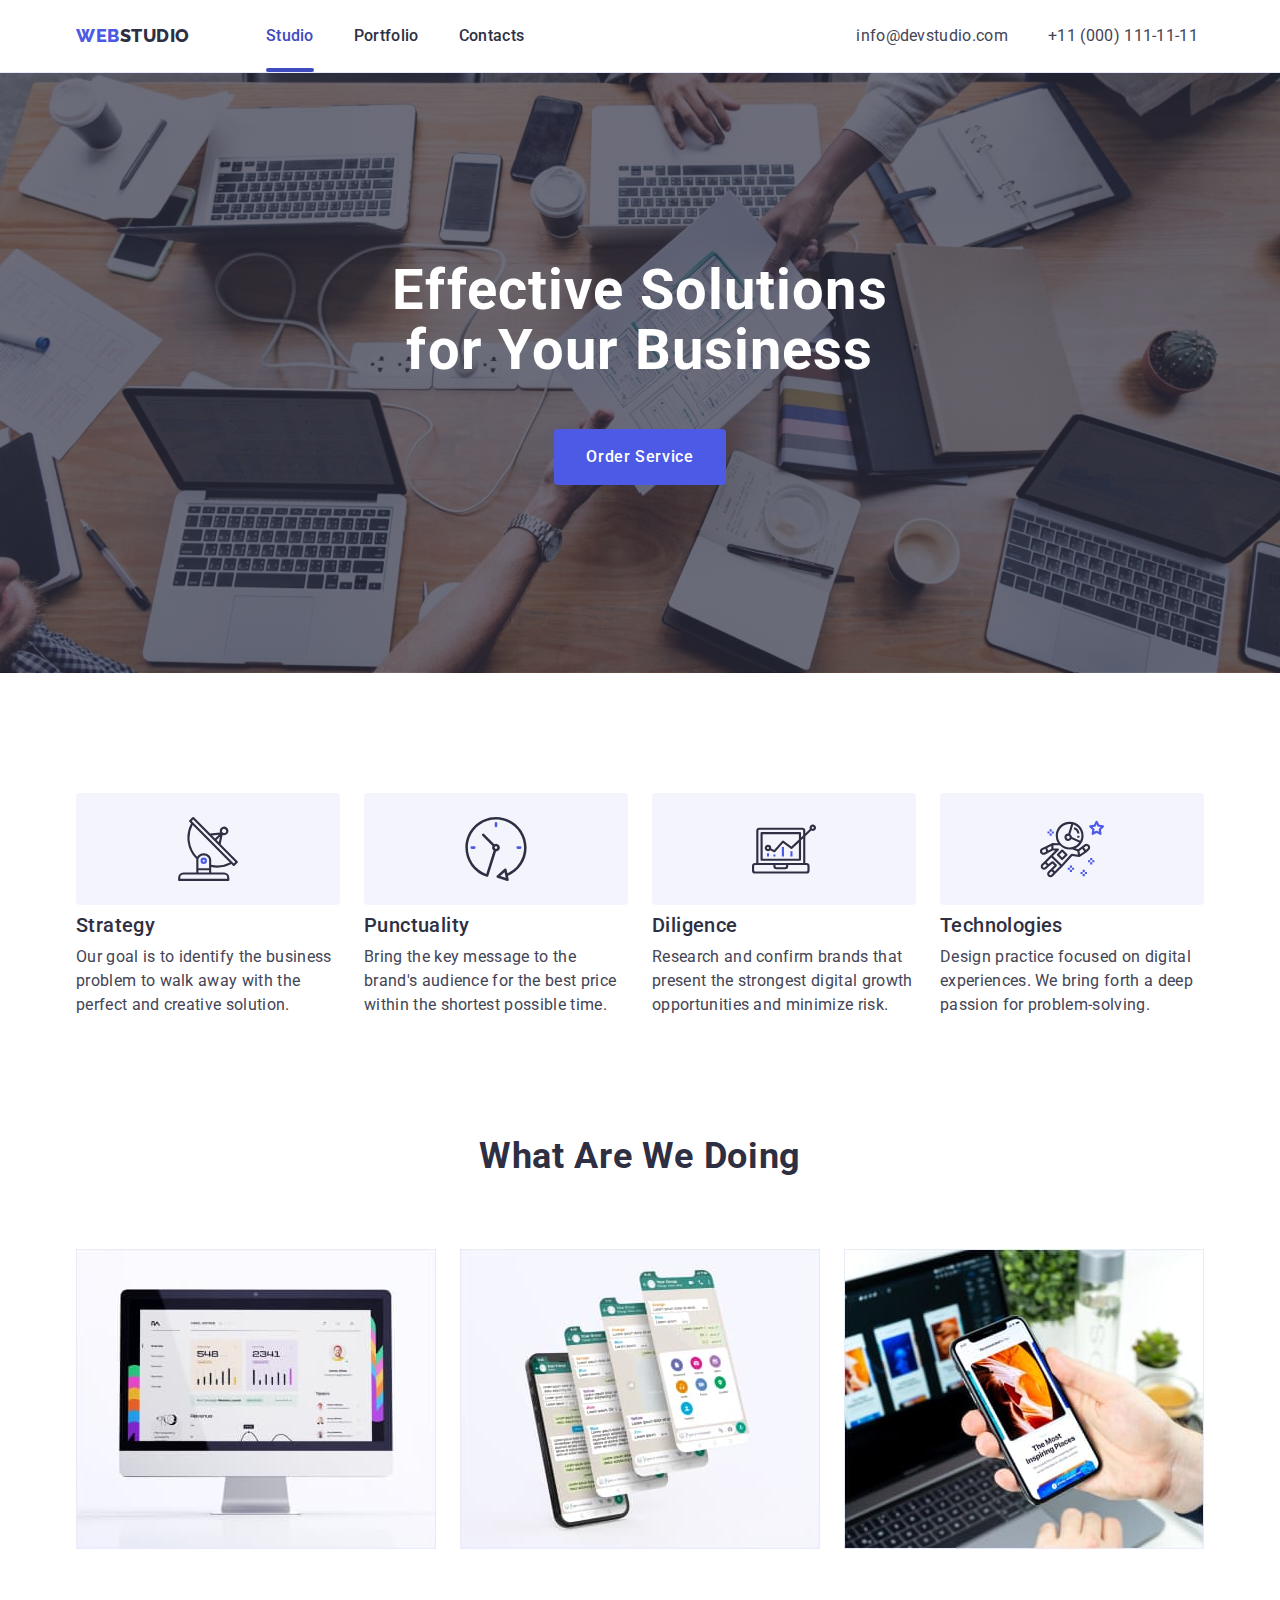
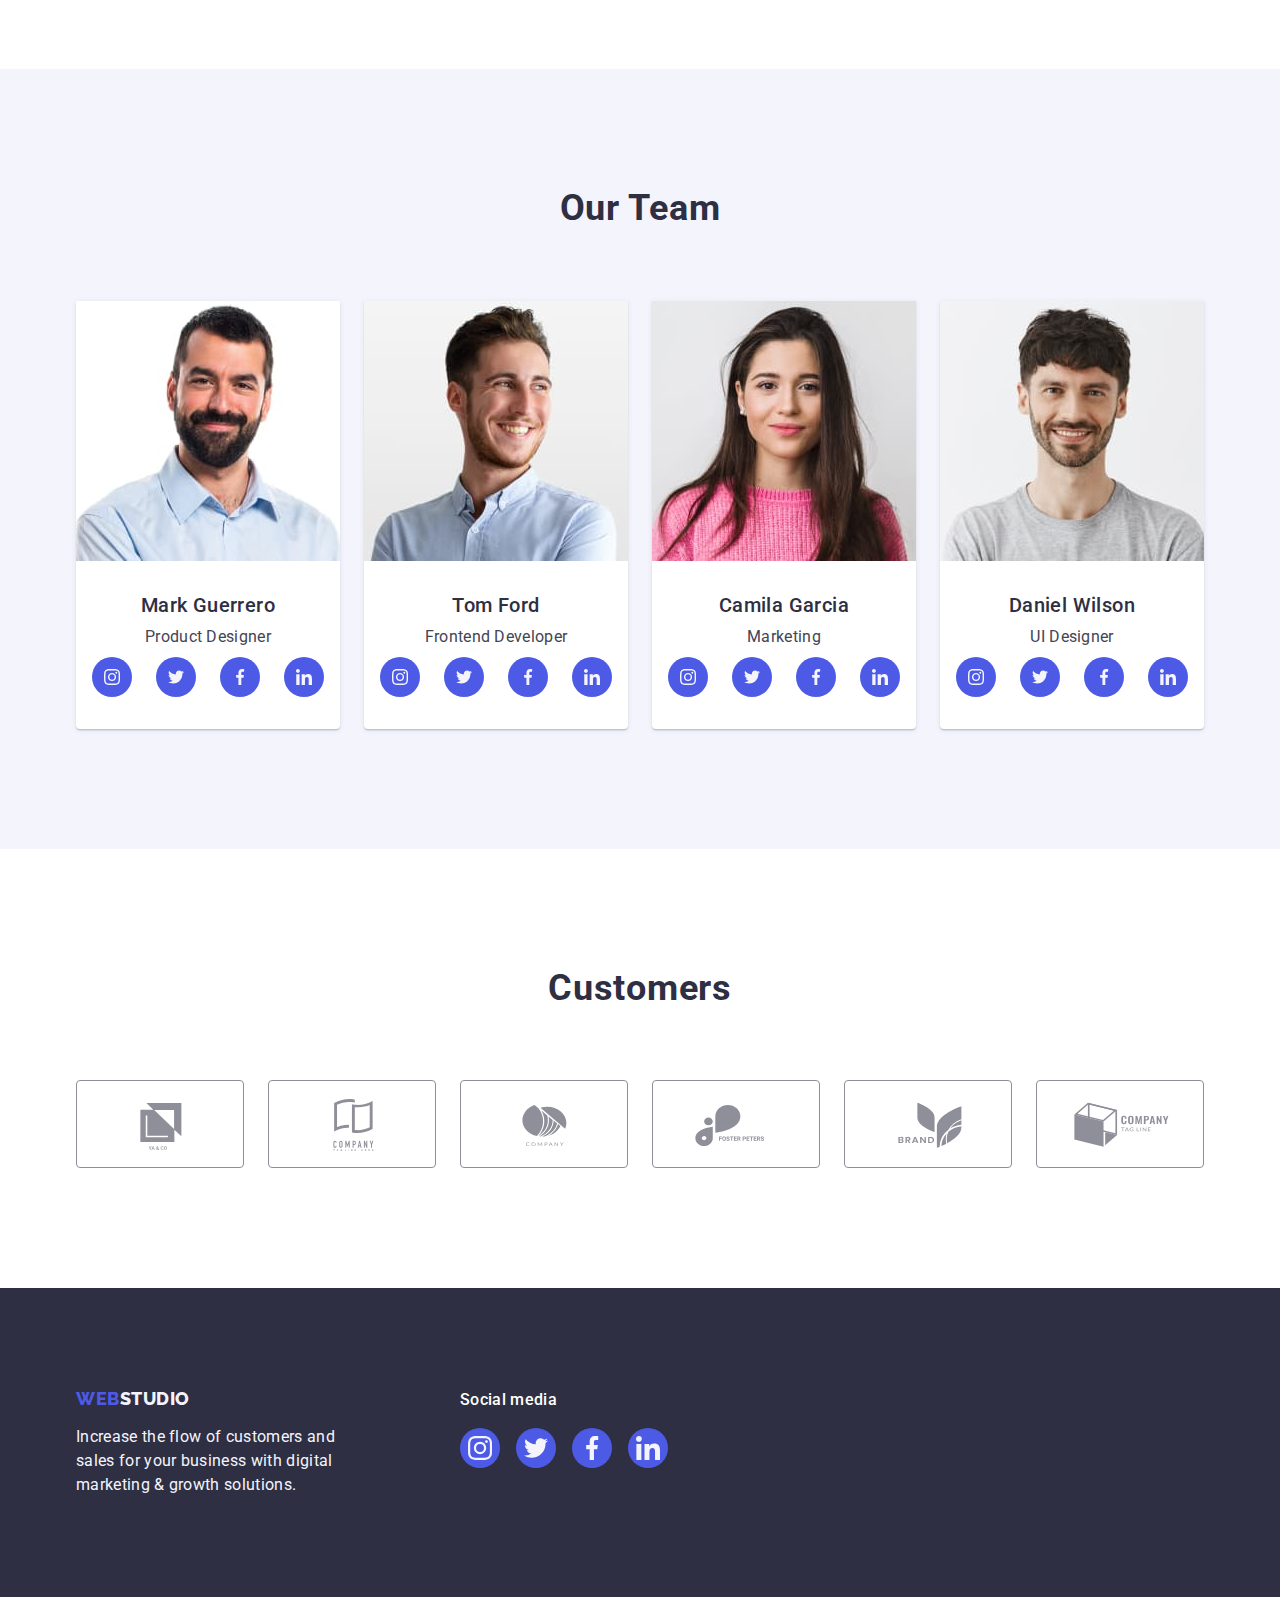
==== index.html @ 92e63051 "Initial commit" ====
<!DOCTYPE html>
<html lang="en">
  <head>
    <meta charset="UTF-8" />
    <meta http-equiv="X-UA-Compatible" content="IE=edge" />
    <meta name="viewport" content="width=device-width, initial-scale=1.0" />
    <title>WebStudio - Best web studio in US</title>
    <!-- fonts -->
    <link rel="preconnect" href="https://fonts.googleapis.com" />
    <link rel="preconnect" href="https://fonts.gstatic.com" crossorigin />
    <link
      rel="stylesheet"
      href="https://cdn.jsdelivr.net/npm/modern-normalize@1.1.0/modern-normalize.min.css"
    />
    <link
      href="https://fonts.googleapis.com/css2?family=Raleway:wght@800&family=Roboto:wght@400;500;700;900&display=swap"
      rel="stylesheet"
    />
    <link rel="stylesheet" href="./css/styles.css" />
  </head>

  <body class="body">
    <!-- header -->

    <header class="header">
      <div class="container header-container">
        <nav class="nav-header">
          <a class="logo link header-logo" href="./index.html"
            >Web<span class="logo-light">Studio</span></a
          >
          <!-- top menu -->

          <ul class="header-list list">
            <li class="header-item">
              <a class="header-link current link" href="./index.html">Studio</a>
            </li>
            <li class="header-item">
              <a class="header-link link" href="./portfolio.html">Portfolio</a>
            </li>
            <li class="header-item">
              <a class="header-link link" href="">Contacts</a>
            </li>
          </ul>
        </nav>
        <!-- contacts -->
        <address class="header-contact">
          <ul class="list contact-list">
            <li>
              <a class="header-contact link" href="mailto:info@devstudio.com"
                >info@devstudio.com</a
              >
            </li>
            <li>
              <a class="header-contact link" href="tel:+110001111111"
                >+11 (000) 111-11-11</a
              >
            </li>
          </ul>
        </address>
      </div>
    </header>

    <!-- main -->

    <main>
      <!-- hero section -->
      <section class="hero-section">
        <div class="container">
          <h1 class="hero-head">Effective Solutions for Your Business</h1>
          <button class="hero-btn" type="button" data-modal-open>
            Order Service
          </button>
        </div>
      </section>

      <!-- section 1 -->
      <section class="section-features">
        <div class="container">
          <h2 hidden class="features-title section-title">
            Webstudio features
          </h2>
          <ul class="features-list list">
            <li class="features-item">
              <div class="features-link">
                <svg class="features-icon" width="64" height="64">
                  <use href="./images/icons.svg#antenna"></use>
                </svg>
              </div>
              <h3 class="section-undertitle">Strategy</h3>
              <p class="section-paragraph">
                Our goal is to identify the business problem to walk away with
                the perfect and creative solution.
              </p>
            </li>
            <li class="features-item">
              <div class="features-link">
                <svg class="features-icon" width="64" height="64">
                  <use href="./images/icons.svg#clock"></use>
                </svg>
              </div>
              <h3 class="section-undertitle">Punctuality</h3>
              <p class="section-paragraph">
                Bring the key message to the brand's audience for the best price
                within the shortest possible time.
              </p>
            </li>
            <li class="features-item">
              <div class="features-link">
                <svg class="features-icon" width="64" height="64">
                  <use href="./images/icons.svg#diagram"></use>
                </svg>
              </div>
              <h3 class="section-undertitle">Diligence</h3>
              <p class="section-paragraph">
                Research and confirm brands that present the strongest digital
                growth opportunities and minimize risk.
              </p>
            </li>
            <li class="features-item">
              <div class="features-link">
                <svg class="features-icon" width="64" height="64">
                  <use href="./images/icons.svg#astronaut"></use>
                </svg>
              </div>
              <h3 class="section-undertitle">Technologies</h3>
              <p class="section-paragraph">
                Design practice focused on digital experiences. We bring forth a
                deep passion for problem-solving.
              </p>
            </li>
          </ul>
        </div>
      </section>

      <!-- section 2 -->

      <section class="what-are-section">
        <div class="container">
          <h2 class="what-are-title section-title">What are we doing</h2>
          <ul class="list what-are-list">
            <li class="what-are-item">
              <img
                src="./images/section2/Desktop.jpg"
                alt="websites"
                width="360"
                height="300"
              />
            </li>
            <li class="what-are-item">
              <img
                src="./images/section2/mobile-app.jpg"
                alt="mobile apps"
                width="360"
                height="300"
              />
            </li>
            <li class="what-are-item">
              <img
                src="./images/section2/cross-platform.jpg"
                alt="cross-platform apps"
                width="360"
                height="300"
              />
            </li>
          </ul>
        </div>
      </section>

      <!-- section 3 -->
      <section class="team-section">
        <div class="container">
          <h2 class="section-title team-title">Our Team</h2>

          <ul class="list team-list">
            <li class="team-item">
              <img
                src="./images/section3/mark.jpg"
                alt="Mark Guerrero"
                width="264"
                height="260"
              />
              <div class="team-person">
                <h3 class="section-undertitle team-head">Mark Guerrero</h3>
                <p class="team-paragraph section-paragraph">Product Designer</p>

                <ul class="social-list list">
                  <li class="social-items">
                    <a
                      class="link social-link-team social-link"
                      href="https://www.instagram.com/"
                      aria-label="instagram icon"
                    >
                      <svg class="social-icon" width="16" height="16">
                        <use href="./images/icons.svg#instagram"></use>
                      </svg>
                    </a>
                  </li>
                  <li class="social-items">
                    <a
                      class="link social-link-team social-link"
                      href="https://twitter.com/?lang=en"
                      aria-label="twitter icon"
                    >
                      <svg class="social-icon" width="16" height="16">
                        <use href="./images/icons.svg#twitter"></use>
                      </svg>
                    </a>
                  </li>
                  <li class="social-items">
                    <a
                      class="link social-link-team social-link"
                      href="https://www.facebook.com/"
                      aria-label="facebook icon"
                    >
                      <svg class="social-icon" width="16" height="16">
                        <use href="./images/icons.svg#facebook"></use>
                      </svg>
                    </a>
                  </li>
                  <li class="social-items">
                    <a
                      class="link social-link-team social-link"
                      href="https://www.linkedin.com/"
                      aria-label="linkedin icon"
                    >
                      <svg class="social-icon" width="16" height="16">
                        <use href="./images/icons.svg#linkedin"></use>
                      </svg>
                    </a>
                  </li>
                </ul>
              </div>
            </li>
            <li class="team-item">
              <img
                src="./images/section3/tom.jpg"
                alt="Tom Ford"
                width="264"
                height="260"
              />
              <div class="team-person">
                <h3 class="section-undertitle team-head">Tom Ford</h3>
                <p class="team-paragraph section-paragraph">
                  Frontend Developer
                </p>

                <ul class="social-list list">
                  <li class="social-items">
                    <a
                      class="link social-link-team social-link"
                      href="https://www.instagram.com/"
                      aria-label="instagram icon"
                    >
                      <svg class="social-icon" width="16" height="16">
                        <use href="./images/icons.svg#instagram"></use>
                      </svg>
                    </a>
                  </li>
                  <li class="social-items">
                    <a
                      class="link social-link-team social-link"
                      href="https://twitter.com/?lang=en"
                      aria-label="twitter icon"
                    >
                      <svg class="social-icon" width="16" height="16">
                        <use href="./images/icons.svg#twitter"></use>
                      </svg>
                    </a>
                  </li>
                  <li class="social-items">
                    <a
                      class="link social-link-team social-link"
                      href="https://www.facebook.com/"
                      aria-label="facebook icon"
                    >
                      <svg class="social-icon" width="16" height="16">
                        <use href="./images/icons.svg#facebook"></use>
                      </svg>
                    </a>
                  </li>
                  <li class="social-items">
                    <a
                      class="link social-link-team social-link"
                      href="https://www.linkedin.com/"
                      aria-label="linkedin icon"
                    >
                      <svg class="social-icon" width="16" height="16">
                        <use href="./images/icons.svg#linkedin"></use>
                      </svg>
                    </a>
                  </li>
                </ul>
              </div>
            </li>
            <li class="team-item">
              <img
                src="./images/section3/camila.jpg"
                alt="Camila Garcia"
                width="264"
                height="260"
              />
              <div class="team-person">
                <h3 class="section-undertitle team-head">Camila Garcia</h3>
                <p class="team-paragraph section-paragraph">Marketing</p>

                <ul class="social-list list">
                  <li class="social-items">
                    <a
                      class="link social-link-team social-link"
                      href="https://www.instagram.com/"
                      aria-label="instagram icon"
                    >
                      <svg class="social-icon" width="16" height="16">
                        <use href="./images/icons.svg#instagram"></use>
                      </svg>
                    </a>
                  </li>
                  <li class="social-items">
                    <a
                      class="link social-link-team social-link"
                      href="https://twitter.com/?lang=en"
                      aria-label="twitter icon"
                    >
                      <svg class="social-icon" width="16" height="16">
                        <use href="./images/icons.svg#twitter"></use>
                      </svg>
                    </a>
                  </li>
                  <li class="social-items">
                    <a
                      class="link social-link-team social-link"
                      href="https://www.facebook.com/"
                      aria-label="facebook icon"
                    >
                      <svg class="social-icon" width="16" height="16">
                        <use href="./images/icons.svg#facebook"></use>
                      </svg>
                    </a>
                  </li>
                  <li class="social-items">
                    <a
                      class="link social-link-team social-link"
                      href="https://www.linkedin.com/"
                      aria-label="linkedin icon"
                    >
                      <svg class="social-icon" width="16" height="16">
                        <use href="./images/icons.svg#linkedin"></use>
                      </svg>
                    </a>
                  </li>
                </ul>
              </div>
            </li>
            <li class="team-item">
              <img
                src="./images/section3/daniel.jpg"
                alt="Daniel Wilson"
                width="264"
                height="260"
              />
              <div class="team-person">
                <h3 class="section-undertitle team-head">Daniel Wilson</h3>
                <p class="team-paragraph section-paragraph">UI Designer</p>
                <ul class="social-list list">
                  <li class="social-items">
                    <a
                      class="link social-link-team social-link"
                      href="https://www.instagram.com/"
                      aria-label="instagram icon"
                    >
                      <svg class="social-icon" width="16" height="16">
                        <use href="./images/icons.svg#instagram"></use>
                      </svg>
                    </a>
                  </li>
                  <li class="social-items">
                    <a
                      class="link social-link-team social-link"
                      href="https://twitter.com/?lang=en"
                      aria-label="twitter icon"
                    >
                      <svg class="social-icon" width="16" height="16">
                        <use href="./images/icons.svg#twitter"></use>
                      </svg>
                    </a>
                  </li>
                  <li class="social-items">
                    <a
                      class="link social-link-team social-link"
                      href="https://www.facebook.com/"
                      aria-label="facebook icon"
                    >
                      <svg class="social-icon" width="16" height="16">
                        <use href="./images/icons.svg#facebook"></use>
                      </svg>
                    </a>
                  </li>
                  <li class="social-items">
                    <a
                      class="link social-link-team social-link"
                      href="https://www.linkedin.com/"
                      aria-label="linkedin icon"
                    >
                      <svg class="social-icon" width="16" height="16">
                        <use href="./images/icons.svg#linkedin"></use>
                      </svg>
                    </a>
                  </li>
                </ul>
              </div>
            </li>
          </ul>
        </div>
      </section>

      <!-- customers section -->

      <section class="customers-section">
        <div class="container">
          <h2 class="customers-title section-title">Customers</h2>
          <ul class="customers-list list">
            <li class="customers-item">
              <a class="customers-link link" href=""
                ><svg class="customer-icon" width="104" height="56">
                  <use href="./images/icons.svg#Logo-1"></use>
                </svg>
              </a>
            </li>
            <li class="customers-item">
              <a class="customers-link link" href=""
                ><svg class="customer-icon" width="104" height="56">
                  <use href="./images/icons.svg#Logo-2"></use>
                </svg>
              </a>
            </li>
            <li class="customers-item">
              <a class="customers-link link" href=""
                ><svg class="customer-icon" width="104" height="56">
                  <use href="./images/icons.svg#Logo-3"></use>
                </svg>
              </a>
            </li>
            <li class="customers-item">
              <a class="customers-link link" href=""
                ><svg class="customer-icon" width="104" height="56">
                  <use href="./images/icons.svg#Logo-4"></use>
                </svg>
              </a>
            </li>
            <li class="customers-item">
              <a class="customers-link link" href=""
                ><svg class="customer-icon" width="104" height="56">
                  <use href="./images/icons.svg#Logo-5"></use>
                </svg>
              </a>
            </li>
            <li class="customers-item">
              <a class="customers-link link" href=""
                ><svg class="customer-icon" width="104" height="56">
                  <use href="./images/icons.svg#Logo-6"></use>
                </svg>
              </a>
            </li>
          </ul>
        </div>
      </section>
    </main>

    <!-- footer -->

    <footer class="footer-main">
      <div class="container footer-container">
        <div class="footer-text">
          <a class="logo link footer-logo" href="./index.html"
            >Web<span class="logo-dark">Studio</span></a
          >

          <p class="footer-paragraph">
            Increase the flow of customers and sales for your business with
            digital marketing & growth solutions.
          </p>
        </div>
        <div class="footer-media">
          <p class="social-media-title">Social media</p>

          <ul class="social-footer-list list">
            <li class="social-items">
              <a
                class="link social-link-footer social-link"
                href="https://www.instagram.com/"
                aria-label="instagram icon"
              >
                <svg class="social-icon" width="24" height="24">
                  <use href="./images/icons.svg#instagram"></use>
                </svg>
              </a>
            </li>
            <li class="social-items">
              <a
                class="link social-link-footer social-link"
                href="https://twitter.com/?lang=en"
                aria-label="twitter icon"
              >
                <svg class="social-icon" width="24" height="24">
                  <use href="./images/icons.svg#twitter"></use>
                </svg>
              </a>
            </li>
            <li class="social-items">
              <a
                class="link social-link-footer social-link"
                href="https://www.facebook.com/"
                aria-label="facebook icon"
              >
                <svg class="social-icon" width="24" height="24">
                  <use href="./images/icons.svg#facebook"></use>
                </svg>
              </a>
            </li>
            <li class="social-items">
              <a
                class="link social-link-footer social-link"
                href="https://www.linkedin.com/"
                aria-label="linkedin icon"
              >
                <svg class="social-icon" width="24" height="24">
                  <use href="./images/icons.svg#linkedin"></use>
                </svg>
              </a>
            </li>
          </ul>
        </div>
      </div>
    </footer>
    <!-- modal window -->

    <div class="modal-window-overlay is-hidden" data-modal>
      <div class="modal-window">
        <button class="modal-btn" type="button" data-modal-close>
          <svg class="close-window" width="8" height="8">
            <use href="./images/icons.svg#close-markup"></use>
          </svg>
        </button>
      </div>
    </div>
    <script src="./js/modal.js";></script>
  </body>
</html>
---- css/styles.css ----
:root {
  --primary-font: roboto, sans-serif;
  --secondary-font: raleway, sans-serif;
  --main-text-color: #2e2f42;
  --secondary-text-color: #434455;
  --accent-text-color: #404bbf;
  --portfolo-btn-border: #e7e9fc;
  --btn-background-color: #4d5ae5;
  --accent-btn-text-color: #f4f4fd;
  --slow: 250ms;
  --animation: cubic-bezier(0.4, 0, 0.2, 1);
}

/* Reset */

h1,
h2,
h3,
h4,
h5,
h6,
p {
  margin: 0;
  font-size: unset;
}
.link {
  text-decoration: none;
  color: currentColor;
}
.list {
  margin: 0;
  padding: 0;
  list-style: none;
}
img {
  display: block;
  max-width: 100%;
  height: auto;
}

/* Reset end */

/* base styles */
.body {
  font-family: 'Roboto', sans-serif;
  font-weight: 500;
  font-size: 16px;
  line-height: 1.37;
  color: var(--secondary-text-color);
  background-color: white;
}

.container {
  width: 1158px;
  padding: 0 15px;
  margin-top: 0;
  margin-bottom: 0;
  margin-left: auto;
  margin-right: auto;
}

.section-title {
  font-weight: 700;
  font-size: 36px;
  line-height: 1.11;
  text-align: center;
  letter-spacing: 0.02em;
  text-transform: capitalize;
  color: var(--main-text-color);
}

.section-undertitle {
  font-weight: 500;
  margin-bottom: 8px;
  font-size: 20px;
  line-height: 1.2;
  letter-spacing: 0.02em;
  color: var(--main-text-color);
}
.section-paragraph {
  font-weight: 400;
  font-size: 16px;
  line-height: 1.5;
  letter-spacing: 0.02em;
  color: var(--secondary-text-color);
}
/* base styles end */

/* header */

.header {
  border-bottom: 1px solid #e7e9fc;
  box-shadow: 0px 2px 1px rgba(46, 47, 66, 0.08),
    0px 1px 1px rgba(46, 47, 66, 0.16), 0px 1px 6px rgba(46, 47, 66, 0.08);
}

.header-container {
  display: flex;
  align-items: center;
}
.nav-header {
  display: flex;
  align-items: center;
}

.logo {
  font-family: 'Raleway', sans-serif;

  font-weight: 800;
  font-size: 18px;
  line-height: 1.17;

  letter-spacing: 0.03em;
  text-transform: uppercase;
  color: var(--btn-background-color);
}

.header-logo {
  margin-right: 76px;
  padding: 24px 0;
}

.logo-light {
  color: var(--main-text-color);
}
.logo-dark {
  color: #f4f4fd;
}

.header-list {
  display: flex;
  gap: 40px;
  margin-right: 332px;
}

.header-link {
  position: relative;

  padding: 24px 0;
  display: block;

  line-height: 1.5;
  letter-spacing: 0.02em;

  color: var(--main-text-color);

  transition: color var(--slow) var(--animation);
}
.current,
.header-link:hover,
.header-link:focus {
  color: var(--accent-text-color);
}

.header-link::after {
  content: '';
  position: absolute;
  bottom: 0;
  left: 0;
  display: block;
  width: 100%;
  height: 4px;
  border-radius: 2px;
  background-color: transparent;

  transition: background-color var(--slow) var(--animation);
}

.current.header-link::after
{
  background-color: var(--accent-text-color);
}

.header-contact {
  font-family: var(--primary-font);
  font-style: normal;
  font-weight: 400;
  font-size: 16px;
  line-height: 1.5;
  letter-spacing: 0.02em;

  color: var(--secondary-text-color);

  transition: color var(--slow) var(--animation);
}

.contact-list {
  display: flex;
  gap: 40px;
}

.header-contact:hover,
.header-contact:focus {
  color: var(--accent-text-color);
}

/* hero */
.hero-section {
  max-width: 1440px;
  margin-left: auto;
  margin-right: auto;
  padding-top: 188px;
  padding-bottom: 188px;

  background-repeat: no-repeat;
  background-position: center;
  background-size: cover;
  background-image: linear-gradient(
      rgba(46, 47, 66, 0.7),
      rgba(46, 47, 66, 0.7)
    ),
    url(../images/hero-section/people-office.jpg);
}

.hero-head {
  font-weight: 700;
  font-size: 56px;
  line-height: 1.07;
  letter-spacing: 0.02em;

  display: block;
  text-align: center;
  max-width: 496px;
  margin-left: auto;
  margin-right: auto;
  margin-bottom: 48px;

  color: white;
}

.hero-btn {
  font-family: inherit;
  font-weight: 500;
  font-size: 16px;
  line-height: 1.5;
  letter-spacing: 0.04em;

  display: block;
  min-width: 169px;
  min-height: 56px;
  padding: 16px 32px;
  margin-left: auto;
  margin-right: auto;

  color: white;
  background: var(--btn-background-color);
  cursor: pointer;
  border-radius: 4px;
  border: none;

  transition: background-color var(--slow) var(--animation),
    box-shadow var(--slow) var(--animation),
    border-radius var(--slow) var(--animation);
}
.hero-btn:hover,
.hero-btn:focus {
  background-color: var(--accent-text-color);
  box-shadow: 0px 4px 4px rgba(0, 0, 0, 0.15);
  border-radius: 4px;
}

/* features */
.features-title {
  margin-bottom: 8px;
}
.section-features {
  padding: 120px 0;
}
.features-list {
  display: flex;
  gap: 24px;
}
.features-item {
  width: 264px;
}

.features-link {
  display: flex;
  width: 264px;
  height: 112px;
  background: #f4f4fd;
  border-radius: 4px;
  margin-bottom: 8px;
  align-items: center;
  justify-content: center;
}

/* what are  */

.what-are-section {
  padding-bottom: 120px;
}
.what-are-title {
  margin-bottom: 72px;
}

.what-are-list {
  display: flex;
  gap: 24px;
}

.what-are-item {
  width: calc((100%- (24px * 2)) / 3);
}

/* our team */

.team-section {
  background-color: #f4f4fd;
  padding-top: 120px;
  padding-bottom: 120px;
}

.team-title {
  margin-bottom: 72px;
}

.team-list {
  display: flex;
  gap: 24px;

  width: calc((100%- (24 * 3)) / 4);
}
.team-item {
  background-color: white;
  border-radius: 0px 0px 4px 4px;
  box-shadow: 0px 1px 6px rgba(46, 47, 66, 0.08),
    0px 1px 1px rgba(46, 47, 66, 0.16), 0px 2px 1px rgba(46, 47, 66, 0.08);
  border-radius: 0px 0px 4px 4px;
}
.team-head {
  text-align: center;
}
.team-paragraph {
  text-align: center;
  margin-bottom: 8px;
}

.team-person {
  padding: 32px 0;
}

.social-list {
  display: flex;
  gap: 24px;
  justify-content: center;
}

.social-link {
  display: flex;
  justify-content: center;
  align-items: center;
  width: 40px;
  height: 40px;
  border-radius: 50%;
  background-color: var(--btn-background-color);
  color: var(--accent-btn-text-color);

  transition: background-color var(--slow) var(--animation),
  border-color var(--slow) var(--animation);
}

.social-link-team:hover,
.social-link-team:focus {
  background-color: var(--accent-text-color);
  border-color: var(--accent-text-color);
}

.social-icon {
  fill: currentColor;
}

/* customers */

.customers-section {
  padding-top: 120px;
  padding-bottom: 120px;
}

.customers-title {
  line-height: 1.1;
  margin-bottom: 72px;
}
.customers-list {
  display: flex;
  justify-content: center;
  align-items: center;
  gap: 24px;
}
.customers-item {
  width: calc((100% - 120px) / 6);
  height: 88px;
}
.customers-link {
  display: flex;
  justify-content: center;
  align-items: center;

  height: 88px;
  border: 1px solid #8e8f99;
  border-radius: 4px;
  border: 1px solid #8e8f99;
  border-radius: 4px;
  color: #8e8f99;

  transition: color var(--slow) var(--animation),
  border-color var(--slow) var(--animation);
}

.customers-link:hover,
.customers-link:focus {
  color: var(--accent-text-color);
  border-color: var(--accent-text-color);
}

.customer-icon {
  fill: currentColor;
}

/* footer */
.footer-main {
  background-color: var(--main-text-color);
  padding-bottom: 100px;
  padding-top: 100px;
}

.footer-text {
  margin-right: 120px;
}

.footer-container {
  display: flex;
  align-items: baseline;
}

.footer-logo {
  display: inline-block;

  margin-bottom: 16px;
}
.footer-paragraph {
  font-weight: 400;
  font-size: 16px;
  line-height: 1.5;
  letter-spacing: 0.02em;
  color: var(--accent-btn-text-color);
  width: 264px;
  display: block;
}

.footer-media {
  width: 208px;
  display: block;
}
.social-media-title {
  font-weight: 500;
  font-size: 16px;
  line-height: 1.5;
  letter-spacing: 0.02em;
  color: #ffffff;
  margin-bottom: 16px;
}

.social-footer-list {
  display: flex;
  gap: 16px;
  justify-content: center;
}

.social-link-footer {
  
  transition: background-color var(--slow) var(--animation),
  border-color var(--slow) var(--animation);
}

.social-link-footer:hover,
.social-link-footer:focus {
  background-color: #31d0aa;
  border-color: #31d0aa;
}



/* portfolio */

.portfolio-section {
  padding: 96px 0 120px;
}

/* felters */
.filter-head {
  font-size: 16px;
  line-height: 1;
}

.filters-list {
  margin-bottom: 72px;
  display: flex;
  justify-content: center;
  gap: 24px;
  flex-wrap: nowrap;
}
.filters-btn {
  padding: 12px 24px;
  justify-content: center;
  box-sizing: border-box;
  flex-wrap: nowrap;

  font-family: inherit;
  font-weight: 500;
  font-size: 16px;
  line-height: 1.5;
  letter-spacing: 0.04em;

  color: var(--btn-background-color);
  background-color: var(--accent-btn-text-color);

  border: 1px solid var(--portfolo-btn-border);
  border-radius: 4px;

  cursor: pointer;

  transition: color var(--slow) var(--animation),
    background-color var(--slow) var(--animation),
    box-shadow var(--slow) var(--animation),
    border-color  var(--slow) var(--animation);
}

.filters-btn:hover,
.filters-btn:focus {
  background-color: var(--accent-text-color);
  color: white;
  border-color: var(--accent-text-color);
  box-shadow: 0px 3px 1px rgba(0, 0, 0, 0.1), 0px 2px 1px rgba(0, 0, 0, 0.08),
    0px 2px 2px rgba(0, 0, 0, 0.12);
}


/* row list */

.row-list {
  display: flex;
  flex-wrap: wrap;
  row-gap: 48px;
  column-gap: 24px;
}

.row-item {
  max-width: calc((100%- (24px * 2)) / 3);
}

.row-item:hover .overlay-portfolio {
  transform: translateY(0%);
}

.portfolio-item {
  padding: 32px 16px;
  gap: 8px;
  border: 1px solid #e7e9fc;
  border-top: none;
}

.portfolio-box {
  position: relative;
  display: block;
  overflow: hidden;
  
}

.overlay-portfolio {
  position: absolute;
  transform: translateY(100%);
  
  padding: 40px 32px;
  top: 0px;
  left: 0px;
  width: 100%;
  height: 100%;

  background-color: var(--btn-background-color);

  transition: transform var(--slow) var(--animation);
  
}

.portfolio-slide-text {
  

  font-weight: 400;
  font-size: 16px;
  line-height: 1.5;
  letter-spacing: 0.02em;

  color: var(--accent-btn-text-color);

  }

.portfolio-row-link {
  display: block;
  transition: box-shadow var(--slow) var(--animation);
}

.portfolio-row-link:hover {
  box-shadow: 0px 1px 6px rgba(46, 47, 66, 0.08),
    0px 1px 1px rgba(46, 47, 66, 0.16), 0px 2px 1px rgba(46, 47, 66, 0.08);
}

.portfolio-row-link:focus {
  box-shadow: 0px 1px 6px rgba(46, 47, 66, 0.08),
    0px 1px 1px rgba(46, 47, 66, 0.16), 0px 2px 1px rgba(46, 47, 66, 0.08);
}

/* modal-window */
.modal-window-overlay {
  position: fixed;
  top: 0px;
  left: 0px;    
  width: 100%;
  height: 100%; 
   
  opacity: 1;
    
  background-color: rgba(46, 47, 66, 0.4);
  
  
  transition: opacity var(--slow) var(--animation),
    visibility var(--slow) var(--animation);
}

.modal-window-overlay.is-hidden {
  opacity: 0;
  visibility: hidden;
  pointer-events: none;
}

.modal-window {
  width: 408px;
  min-height: 576px;
  position: absolute;
  z-index: 3;
  left: 50%;
  top: 50%;
  transform: translateX(-50%) translateY(-50%) scale(1);
  background-color: #fcfcfc;
  box-shadow: 0px 1px 1px rgba(0, 0, 0, 0.14), 0px 1px 3px rgba(0, 0, 0, 0.12),
    0px 2px 1px rgba(0, 0, 0, 0.2);
  border-radius: 4px;
  
  
  transition: opacity var(--slow) var(--animation),
  visibility var(--slow) var(--animation);

}

.modal-window-overlay.is-hidden.modal-window {
  transition: opacity var(--slow) var(--animation),
    visibility var(--slow) var(--animation);
}

.modal-btn {
 
  position: absolute;
  top: 24px;
  right: 24px;
  width: 24px;
  height: 24px;
  font-size: 0px;

  display: block;
  justify-content: center;
  align-items: center;

  border: 1px solid rgba(0, 0, 0, 0.1);
  border-radius: 50%;
  background-color: #e7e9fc;

  fill: var(--main-text-color);
  cursor: pointer;
}
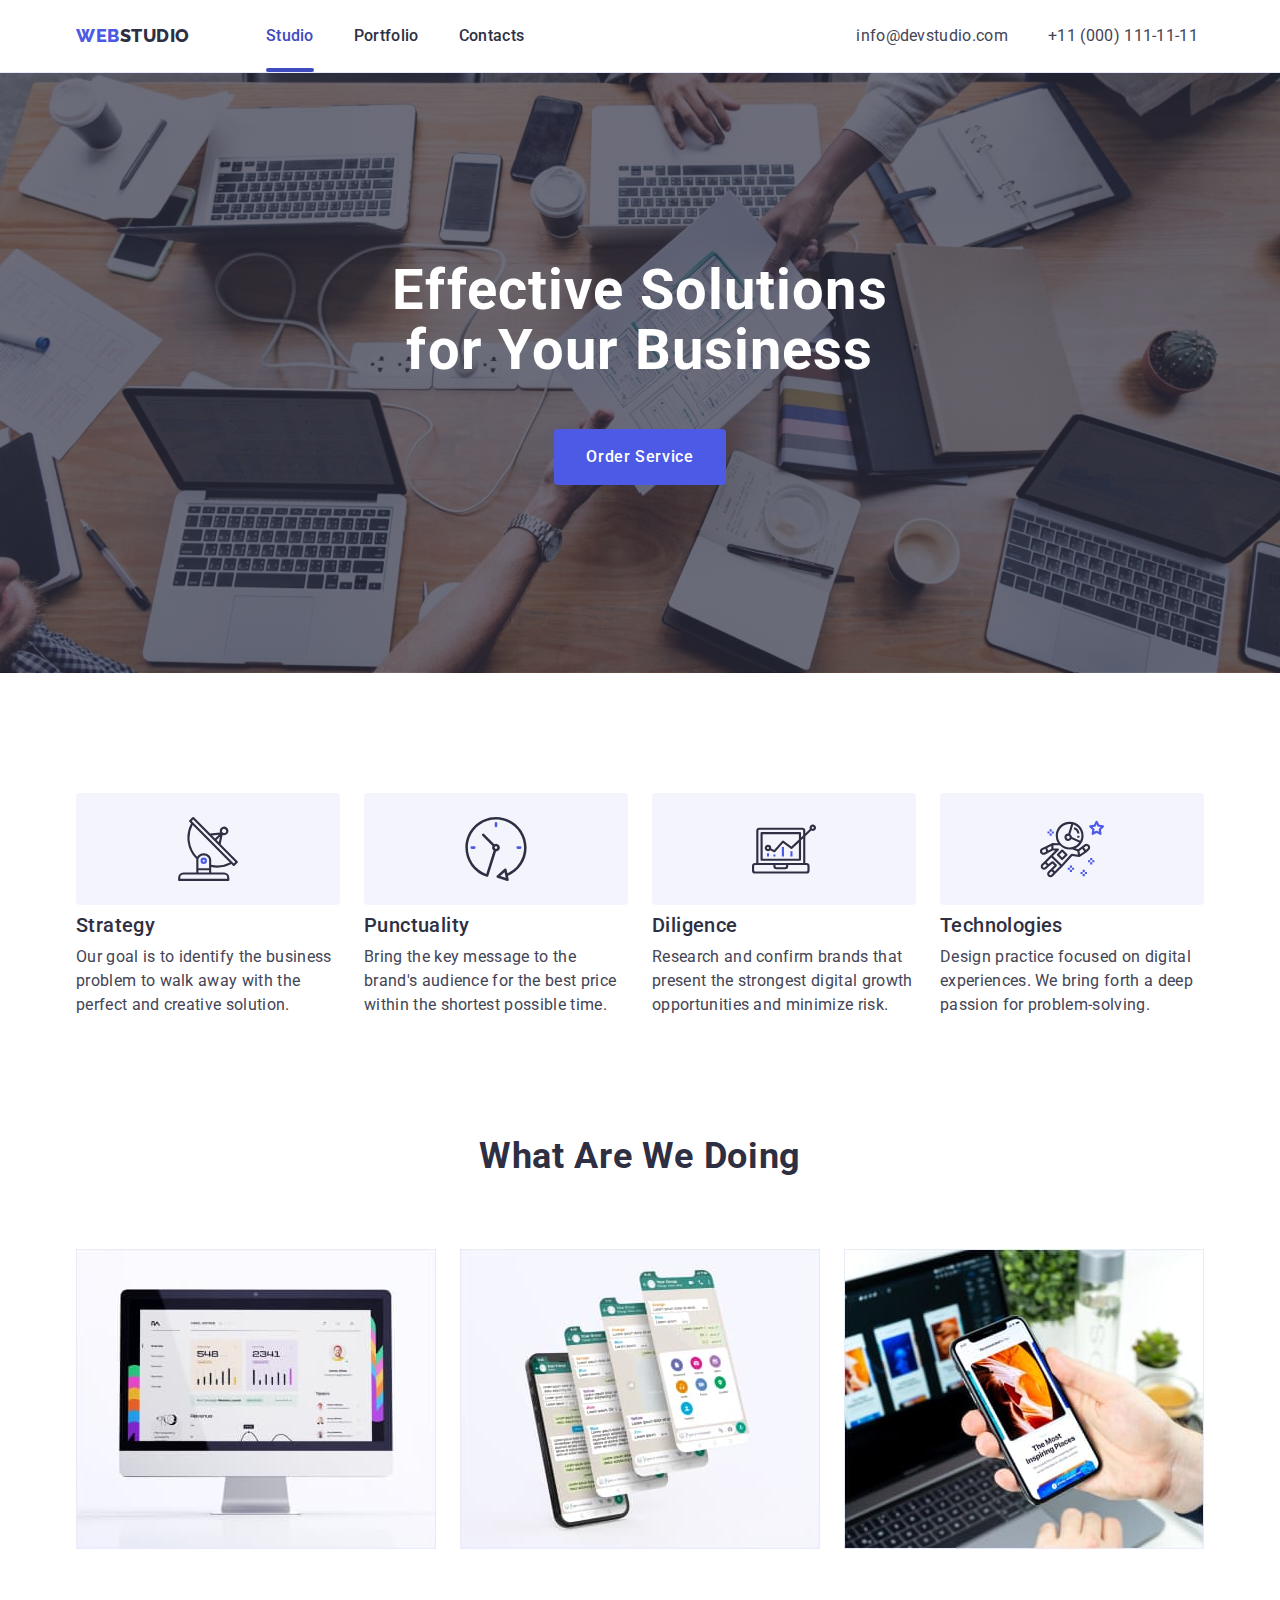
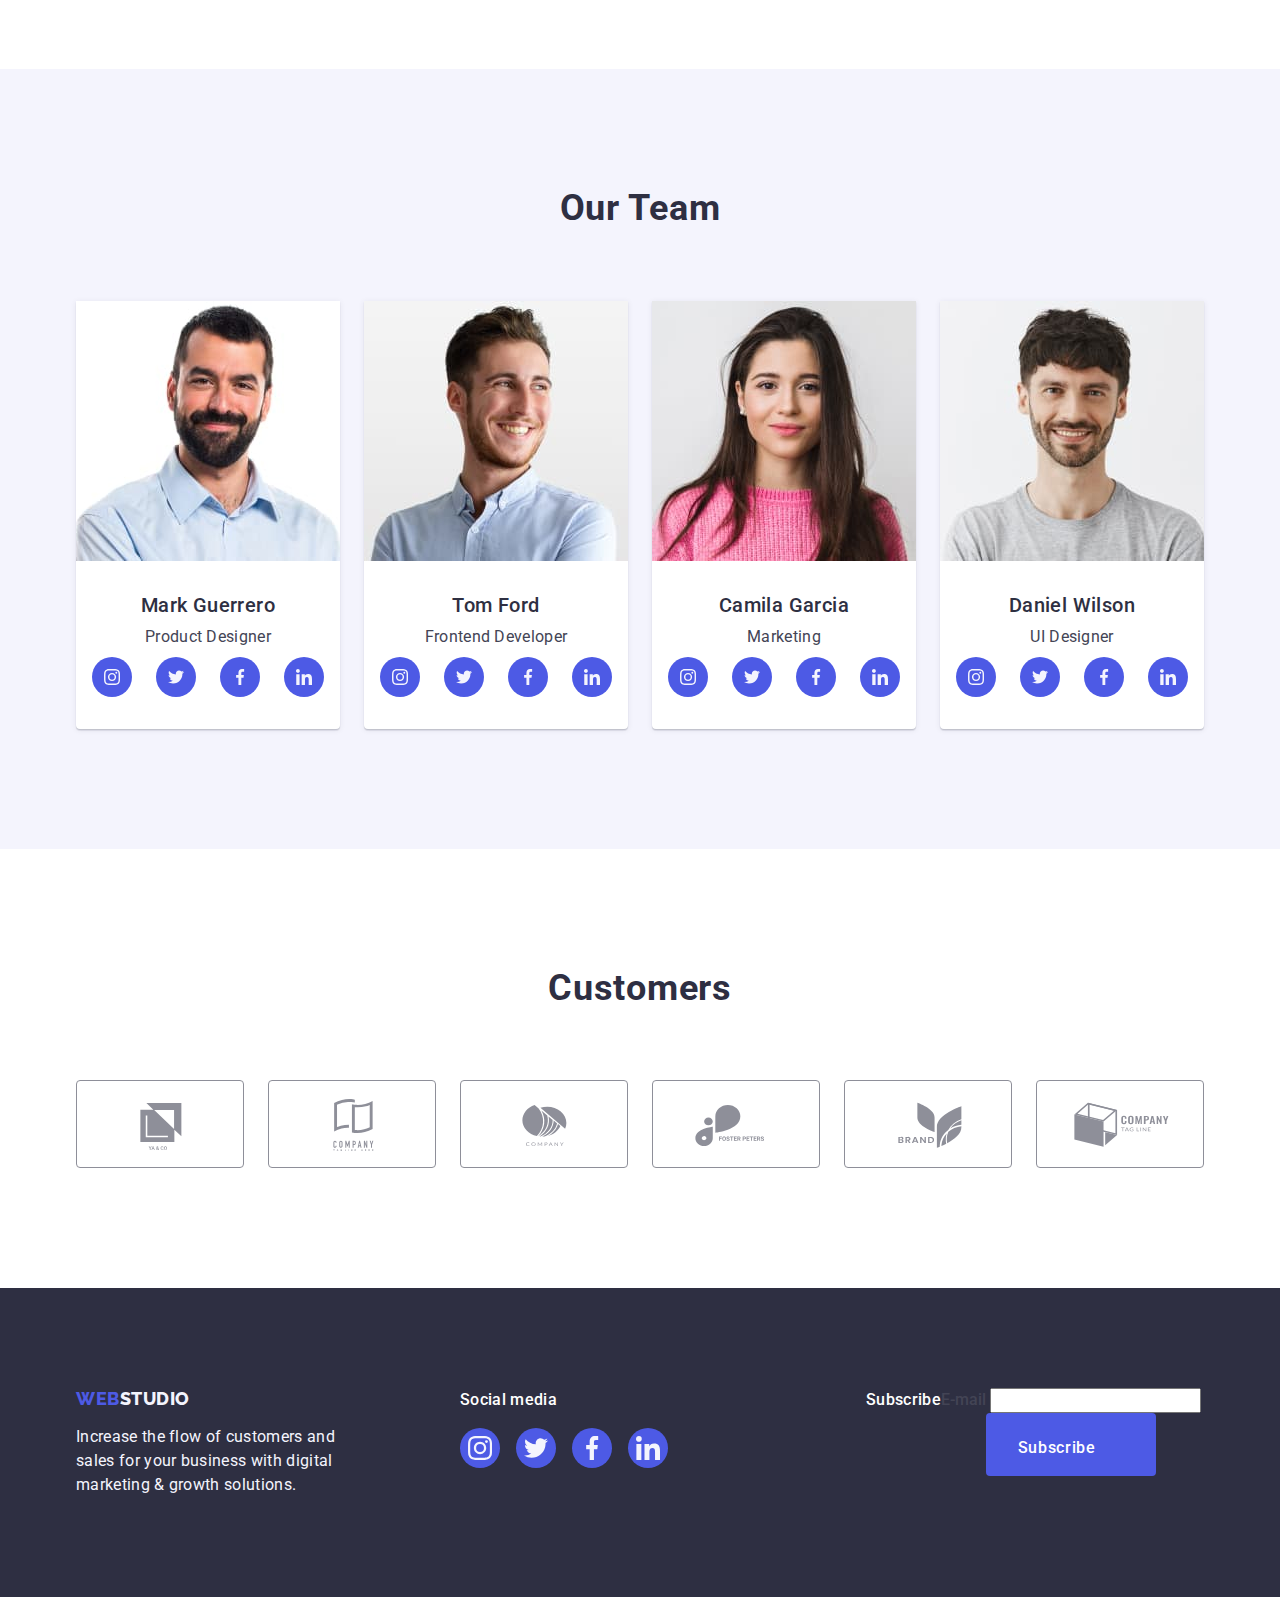
==== commit e60b823b: "HW6-2" ====
--- a/index.html
+++ b/index.html
@@ -530,6 +530,24 @@
             </li>
           </ul>
         </div>
+        <div>
+
+        <div class="subscribe">
+          <p class="social-media-title">Subscribe</p>
+
+          <span class="subscribe-form">
+
+            <label for="subscribe-email" class="subscribe-label">E-mail</label>
+
+            <input type="subscribe-email" class="subscribe-input">
+
+            <button class="hero-btn">Subscribe
+              <svg class="subscribe-btn-icon" width="24" height="24">
+                <use href=""></use>
+              </svg>
+            </button>
+          </span>
+        </div>
       </div>
     </footer>
     <!-- modal window -->
@@ -541,6 +559,61 @@
             <use href="./images/icons.svg#close-markup"></use>
           </svg>
         </button>
+        <p class="modal-head">Leave your contacts and we will call you back</p>
+
+        <form class="modal-form" name="contact-form">
+
+         <label class="contact-label" for="user-name" >Name</label>
+          <div class="input-modal">
+            
+            <input class="input-modal-field" type="text" name="user-name" >
+            
+            <svg class="input-icon" width="12" height="12">
+              <use href="./images/icons.svg#icon-name"></use>
+            </svg>
+
+          </div>
+         
+         
+         <label class="contact-label" for="user-phone" >Phone</label>
+          <div class="input-modal">
+            
+            <input class="input-modal-field" type="tel" name="user-phone" >
+            
+            <svg class="input-icon" width="13" height="13">
+              <use href="./images/icons.svg#icon-phone"></use>
+            </svg>
+
+          </div>
+         
+         
+         <label class="contact-label" for="user-email" >Email</label>
+          <div class="input-modal">
+            
+            <input class="input-modal-field" type="email" name="user-email" >
+            
+            <svg class="input-icon" width="15" height="12">
+              <use href="./images/icons.svg#icon-mail"></use>
+            </svg>
+
+          </div>
+
+          <label class="contact-label" for="comment">Comment</label>
+          <textarea class="comment-window" name="comment"  rows="8" placeholder="Text input"></textarea>
+         
+          <span class="modal-privacy-container">
+            <label class="modal-privacy">
+              <input class="modal-privacy-checkbox" type="checkbox">
+              <svg class="modal-privacy-checkbox-icon" width="10" height="8">
+                <use href="./images/icons.svg#icon-checkbox"></use>
+              </svg>
+              <p class="modal-privacy-text">I accept the terms and conditions of the <a class="privacy-text-link" href="">Privacy Policy</a></p>
+            </label>
+          </span>
+
+          <button class="modal-send-btn hero-btn" type="submit">Send</button>
+
+        </form>
       </div>
     </div>
     <script src="./js/modal.js";></script>
--- a/css/styles.css
+++ b/css/styles.css
@@ -166,8 +166,7 @@
   transition: background-color var(--slow) var(--animation);
 }
 
-.current.header-link::after
-{
+.current.header-link::after {
   background-color: var(--accent-text-color);
 }
 
@@ -357,7 +356,7 @@
   color: var(--accent-btn-text-color);
 
   transition: background-color var(--slow) var(--animation),
-  border-color var(--slow) var(--animation);
+    border-color var(--slow) var(--animation);
 }
 
 .social-link-team:hover,
@@ -404,7 +403,7 @@
   color: #8e8f99;
 
   transition: color var(--slow) var(--animation),
-  border-color var(--slow) var(--animation);
+    border-color var(--slow) var(--animation);
 }
 
 .customers-link:hover,
@@ -451,6 +450,7 @@
 .footer-media {
   width: 208px;
   display: block;
+  margin-right: 80px;
 }
 .social-media-title {
   font-weight: 500;
@@ -468,9 +468,8 @@
 }
 
 .social-link-footer {
-  
   transition: background-color var(--slow) var(--animation),
-  border-color var(--slow) var(--animation);
+    border-color var(--slow) var(--animation);
 }
 
 .social-link-footer:hover,
@@ -480,6 +479,34 @@
 }
 
 
+.subscribe {
+  display: flex;
+  justify-content: flex-end;
+  width: 453px;
+}
+.social-media-title {
+}
+.subscribe-form {
+}
+.subscribe-label {
+}
+.subscribe-input {
+}
+.subscribe-btn {
+
+ /* display: flex;
+flex-direction: row;
+justify-content: center;
+align-items: center;
+padding: 8px 24px;
+gap: 16px   */
+
+background-color: var(btn-background-color);
+border-radius: 4px;
+
+}
+.subscribe-btn-icon {
+}
 
 /* portfolio */
 
@@ -523,7 +550,7 @@
   transition: color var(--slow) var(--animation),
     background-color var(--slow) var(--animation),
     box-shadow var(--slow) var(--animation),
-    border-color  var(--slow) var(--animation);
+    border-color var(--slow) var(--animation);
 }
 
 .filters-btn:hover,
@@ -535,7 +562,6 @@
     0px 2px 2px rgba(0, 0, 0, 0.12);
 }
 
-
 /* row list */
 
 .row-list {
@@ -564,13 +590,12 @@
   position: relative;
   display: block;
   overflow: hidden;
-  
 }
 
 .overlay-portfolio {
   position: absolute;
   transform: translateY(100%);
-  
+
   padding: 40px 32px;
   top: 0px;
   left: 0px;
@@ -580,20 +605,16 @@
   background-color: var(--btn-background-color);
 
   transition: transform var(--slow) var(--animation);
-  
 }
 
 .portfolio-slide-text {
-  
-
   font-weight: 400;
   font-size: 16px;
   line-height: 1.5;
   letter-spacing: 0.02em;
 
   color: var(--accent-btn-text-color);
-
-  }
+}
 
 .portfolio-row-link {
   display: block;
@@ -614,15 +635,14 @@
 .modal-window-overlay {
   position: fixed;
   top: 0px;
-  left: 0px;    
+  left: 0px;
   width: 100%;
-  height: 100%; 
-   
+  height: 100%;
+
   opacity: 1;
-    
+
   background-color: rgba(46, 47, 66, 0.4);
-  
-  
+
   transition: opacity var(--slow) var(--animation),
     visibility var(--slow) var(--animation);
 }
@@ -645,11 +665,9 @@
   box-shadow: 0px 1px 1px rgba(0, 0, 0, 0.14), 0px 1px 3px rgba(0, 0, 0, 0.12),
     0px 2px 1px rgba(0, 0, 0, 0.2);
   border-radius: 4px;
-  
-  
+
   transition: opacity var(--slow) var(--animation),
-  visibility var(--slow) var(--animation);
-
+    visibility var(--slow) var(--animation);
 }
 
 .modal-window-overlay.is-hidden.modal-window {
@@ -658,7 +676,6 @@
 }
 
 .modal-btn {
- 
   position: absolute;
   top: 24px;
   right: 24px;
@@ -676,4 +693,162 @@
 
   fill: var(--main-text-color);
   cursor: pointer;
-}
+  transition: background-color var(--slow) var(--animation),
+    border-color var(--slow) var(--animation), fill var(--slow) var(--animation);
+}
+
+.modal-btn:hover,
+.modal-btn:focus {
+  background-color: var(--accent-text-color);
+  border-color: var(--accent-text-color);
+  fill: #fff;
+}
+
+.modal-head {
+  display: block;
+  text-align: center;
+  margin-top: 72px;
+  margin-bottom: 16px;
+
+  font-size: 16px;
+  line-height: 1.5;
+  color: var(--main-text-color);
+}
+
+.modal-form {
+  display: block;
+  margin: 0 auto;
+  width: 360px;
+}
+.contact-label {
+  font-family: 'Roboto';
+  font-style: normal;
+  font-weight: 400;
+  font-size: 12px;
+  line-height: 1.17;
+  letter-spacing: 0.04em;
+  margin-bottom: 4px;
+
+  color: #8e8f99;
+}
+.input-modal {
+  position: relative;
+  margin-bottom: 8px;
+}
+.input-modal-field {
+  width: 100%;
+  height: 40px;
+
+  border: 1px solid rgba(46, 47, 66, 0.4);
+  border-radius: 4px;
+  padding-left: 38px;
+  outline: transparent;
+  transition: border-color var(--slow) var(--animation);
+}
+
+.input-modal-field:focus {
+  border-color: var(--btn-background-color);
+}
+
+.input-icon {
+  position: absolute;
+  left: 19px;
+  top: 50%;
+  transform: translateY(-50%);
+  pointer-events: none;
+
+  transition: fill var(--slow) var(--animation);
+}
+
+.input-modal-field:focus + .input-icon {
+  fill: var(--btn-background-color);
+}
+
+.comment-window {
+  width: 100%;
+  height: 120px;
+  margin-bottom: 16px;
+
+  padding: 8px 16px;
+
+  border: 1px solid rgba(46, 47, 66, 0.4);
+  border-radius: 4px;
+  resize: none;
+  outline: transparent;
+
+  transition: fill var(--slow) var(--animation);
+}
+
+.comment-window::placeholder {
+  font-family: 'Roboto';
+  font-style: normal;
+  font-weight: 400;
+  font-size: 12px;
+  line-height: 1.17;
+
+  letter-spacing: 0.04em;
+
+  color: rgba(46, 47, 66, 0.4);
+}
+
+.comment-window:focus {
+  border-color: var(--btn-background-color);
+}
+
+.modal-privacy-container {
+  position: relative;
+}
+
+.modal-privacy {
+  display: flex;
+  justify-content: flex-start;
+  align-items: center;
+  gap: 8px;
+  margin-bottom: 24px;
+}
+
+.modal-privacy-checkbox {
+  appearance: none;
+  height: 16px;
+  width: 16px;
+  border: 1px solid rgba(46, 47, 66, 0.4);
+  border-radius: 2px;
+  
+  transition: border-color var(--slow) var(--animation),
+    background-color var(--slow) var(--animation);
+}
+
+.modal-privacy-checkbox:checked {
+  background-color: var(--accent-text-color);
+  border-color: var(--accent-text-color);
+}
+
+.modal-privacy-checkbox-icon {
+  position: absolute;
+  left: -357px;
+  opacity: 0;
+  transition: opacity var(--slow) var(--animation);
+}
+
+.modal-privacy-checkbox:checked + .modal-privacy-checkbox-icon {
+  opacity: 1;
+}
+
+.modal-privacy-text {
+  font-family: 'Roboto';
+  font-style: normal;
+  font-weight: 400;
+  font-size: 12px;
+  line-height: 1.17;
+  letter-spacing: 0.04em;
+
+  color: #8e8f99;
+}
+
+.privacy-text-link {
+  color: var(--btn-background-color);
+}
+
+.modal-send-btn {
+  margin-bottom: 24px;
+}
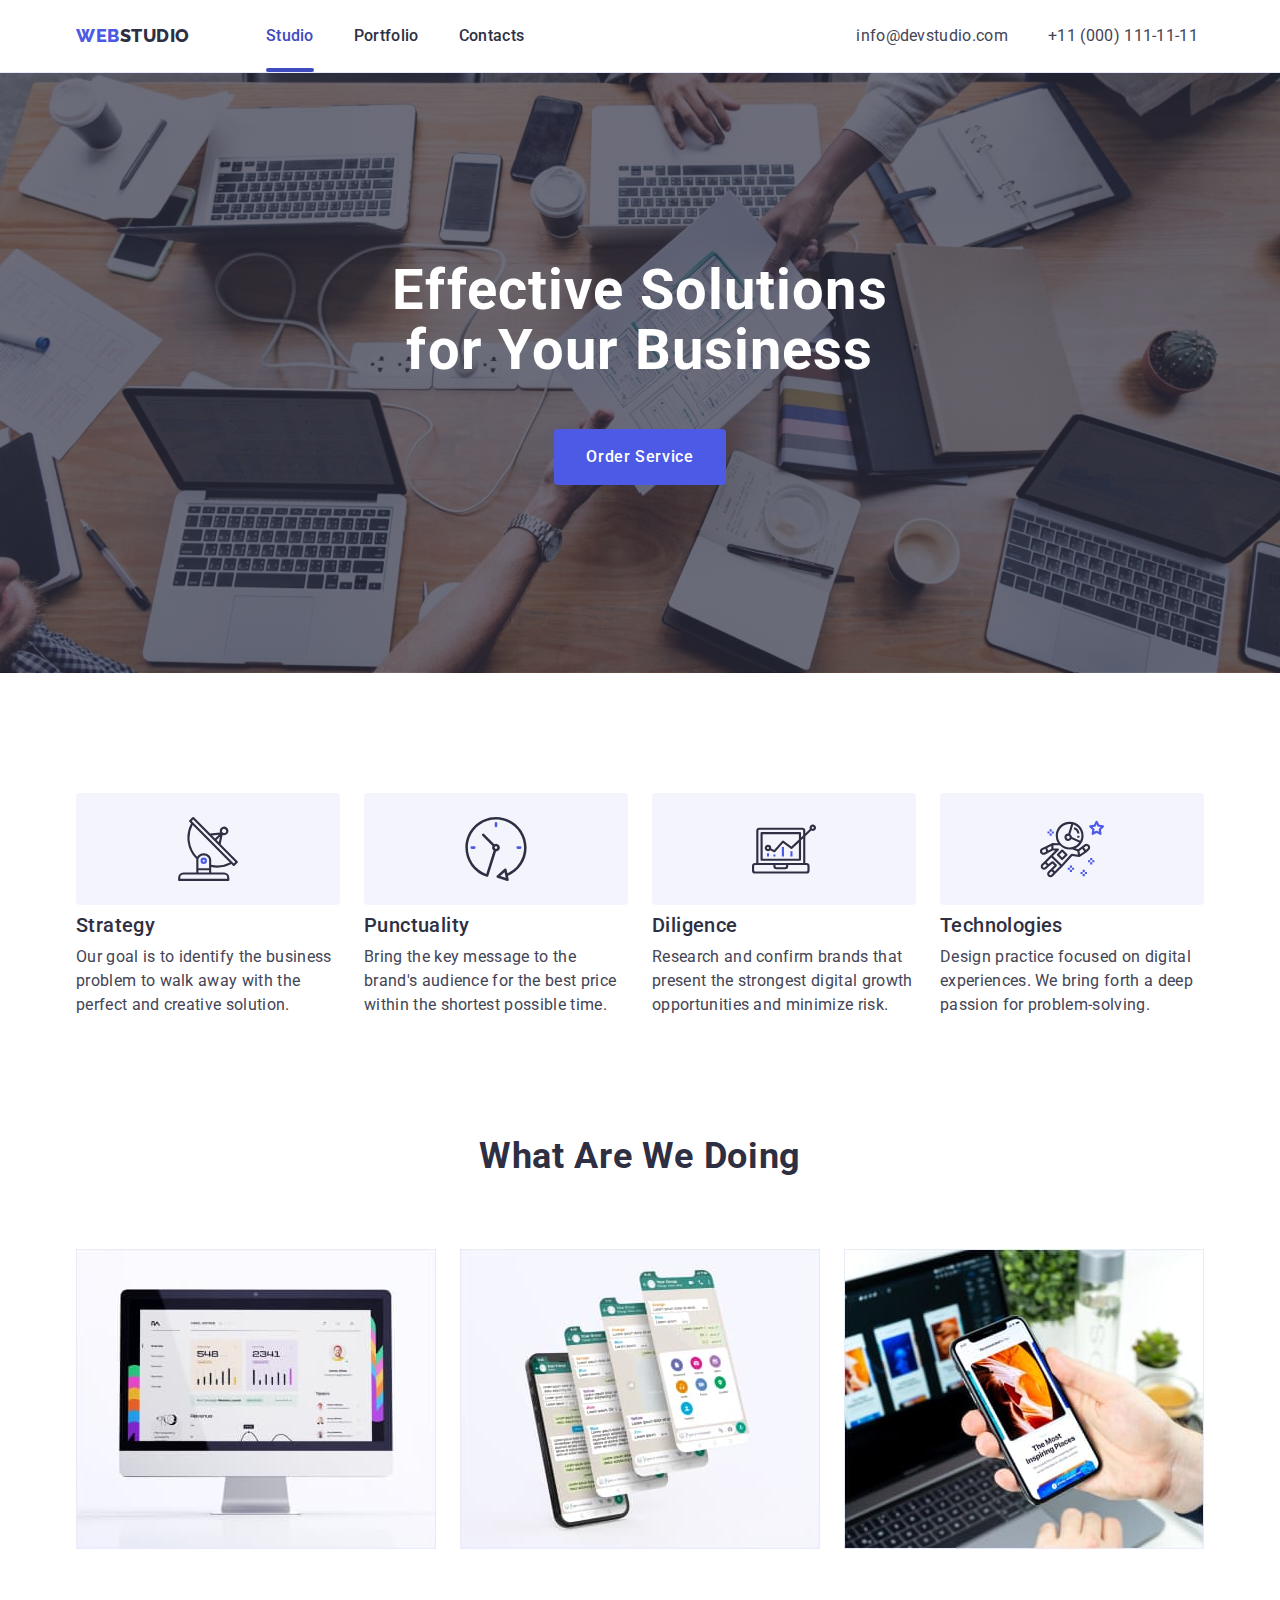
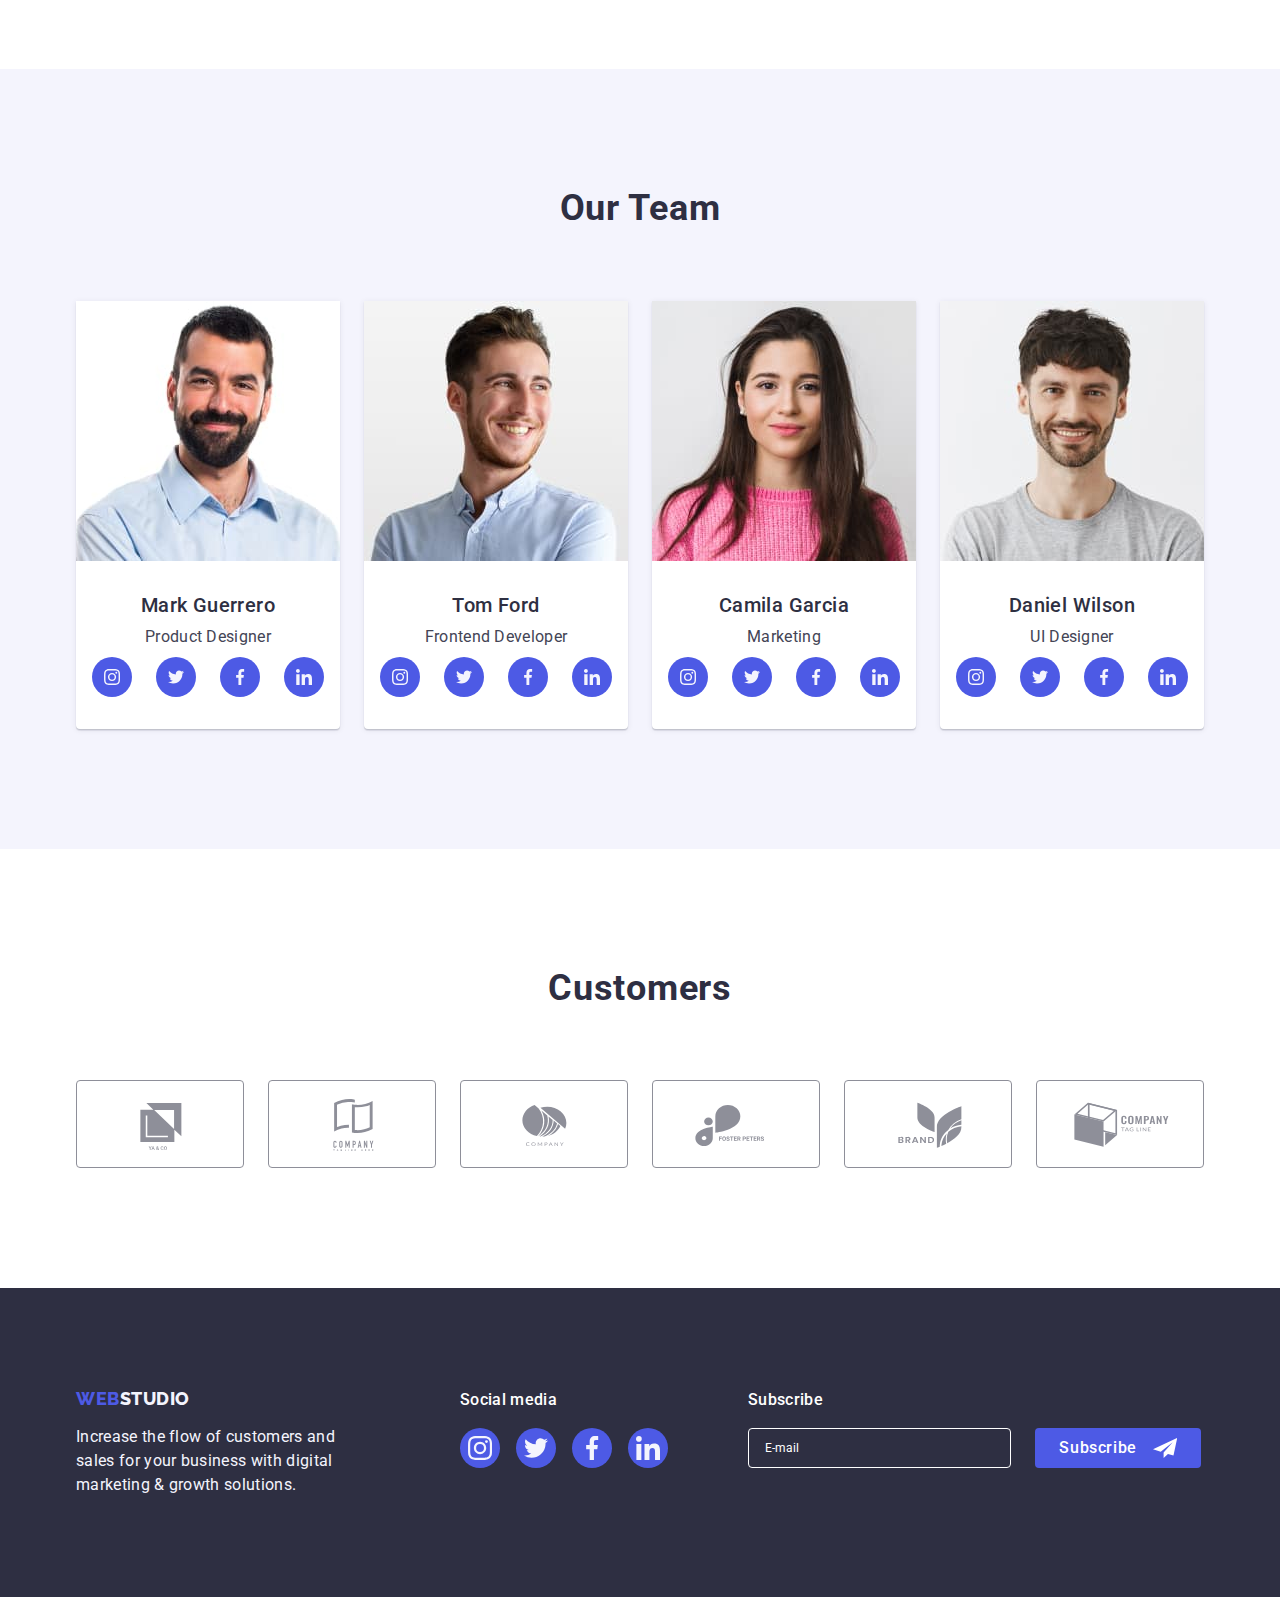
==== commit c9cc0857: "HW6-5" ====
--- a/index.html
+++ b/index.html
@@ -67,7 +67,7 @@
       <section class="hero-section">
         <div class="container">
           <h1 class="hero-head">Effective Solutions for Your Business</h1>
-          <button class="hero-btn" type="button" data-modal-open>
+          <button class="hero-btn general-btn" type="button" data-modal-open>
             Order Service
           </button>
         </div>
@@ -481,7 +481,7 @@
           </p>
         </div>
         <div class="footer-media">
-          <p class="social-media-title">Social media</p>
+          <p class="footer-title">Social media</p>
 
           <ul class="social-footer-list list">
             <li class="social-items">
@@ -532,21 +532,25 @@
         </div>
         <div>
 
-        <div class="subscribe">
-          <p class="social-media-title">Subscribe</p>
-
-          <span class="subscribe-form">
-
-            <label for="subscribe-email" class="subscribe-label">E-mail</label>
-
-            <input type="subscribe-email" class="subscribe-input">
-
-            <button class="hero-btn">Subscribe
-              <svg class="subscribe-btn-icon" width="24" height="24">
-                <use href=""></use>
-              </svg>
-            </button>
-          </span>
+        <div class="subscribe-block">
+                    
+            <form class="subscribe-form" name="subscribe-form">
+
+              <p class="subscribe-title-wrapper">
+                <label class="footer-title" for="subscribe-email" >Subscribe</label>
+              </p>
+              
+              <div class="subscription-form-wrapper">              
+                <input class="subscribe-input" type="email" name="subscribe-email" placeholder="E-mail">
+
+                <button class="general-btn subscribe-btn" type="submit"><span>Subscribe</span>
+                  <svg class="subscribe-btn-icon" width="24" height="24">
+                  <use href="./images/icons.svg#icon-icon-send"></use>
+                </svg>
+              </button>
+            </div>
+            </form>
+          
         </div>
       </div>
     </footer>
@@ -611,7 +615,7 @@
             </label>
           </span>
 
-          <button class="modal-send-btn hero-btn" type="submit">Send</button>
+          <button class="modal-send-btn general-btn" type="submit">Send</button>
 
         </form>
       </div>
--- a/css/styles.css
+++ b/css/styles.css
@@ -84,6 +84,31 @@
   letter-spacing: 0.02em;
   color: var(--secondary-text-color);
 }
+
+.general-btn {
+  font-family: inherit;
+  font-weight: 500;
+  font-size: 16px;
+  line-height: 1.5;
+  letter-spacing: 0.04em;
+
+  color: white;
+  background: var(--btn-background-color);
+  cursor: pointer;
+  border-radius: 4px;
+  border: none;
+
+  transition: background-color var(--slow) var(--animation),
+    box-shadow var(--slow) var(--animation),
+    border-radius var(--slow) var(--animation);
+}
+.general-btn:hover,
+.general-btn:focus {
+  background-color: var(--accent-text-color);
+  box-shadow: 0px 4px 4px rgba(0, 0, 0, 0.15);
+  border-radius: 4px;
+}
+
 /* base styles end */
 
 /* header */
@@ -228,34 +253,12 @@
 }
 
 .hero-btn {
-  font-family: inherit;
-  font-weight: 500;
-  font-size: 16px;
-  line-height: 1.5;
-  letter-spacing: 0.04em;
-
   display: block;
   min-width: 169px;
   min-height: 56px;
   padding: 16px 32px;
   margin-left: auto;
   margin-right: auto;
-
-  color: white;
-  background: var(--btn-background-color);
-  cursor: pointer;
-  border-radius: 4px;
-  border: none;
-
-  transition: background-color var(--slow) var(--animation),
-    box-shadow var(--slow) var(--animation),
-    border-radius var(--slow) var(--animation);
-}
-.hero-btn:hover,
-.hero-btn:focus {
-  background-color: var(--accent-text-color);
-  box-shadow: 0px 4px 4px rgba(0, 0, 0, 0.15);
-  border-radius: 4px;
 }
 
 /* features */
@@ -452,7 +455,7 @@
   display: block;
   margin-right: 80px;
 }
-.social-media-title {
+.footer-title {
   font-weight: 500;
   font-size: 16px;
   line-height: 1.5;
@@ -478,33 +481,62 @@
   border-color: #31d0aa;
 }
 
-
-.subscribe {
-  display: flex;
-  justify-content: flex-end;
+.subscribe-block {
+  display: block;
   width: 453px;
 }
-.social-media-title {
-}
+
 .subscribe-form {
 }
+
+.subscribe-title-wrapper {
+  margin-bottom: 16px;
+}
+.subscription-form-wrapper {
+  position: relative;
+  display: flex;
+  gap: 24px;
+}
+
 .subscribe-label {
 }
 .subscribe-input {
+  width: 264px;
+  height: 40px;
+
+  padding-left: 16px;
+  background-color: var(--main-text-color);
+  border: 1px solid #ffffff;
+  /* filter: drop-shadow(0px 4px 4px rgba(0, 0, 0, 0.15)); */
+  border-radius: 4px;
+  outline: transparent;
+
+  font-family: 'Roboto';
+  font-style: normal;
+  font-weight: 400;
+  font-size: 12px;
+  line-height: 2;
+  color: #ffffff;
+}
+
+.subscribe-input::placeholder {
+  font-family: 'Roboto';
+  font-style: normal;
+  font-weight: 400;
+  font-size: 12px;
+  line-height: 2;
+  color: #ffffff;
+  /* padding-left: 16px; */
 }
 .subscribe-btn {
-
- /* display: flex;
-flex-direction: row;
-justify-content: center;
-align-items: center;
-padding: 8px 24px;
-gap: 16px   */
-
-background-color: var(btn-background-color);
-border-radius: 4px;
-
-}
+  display: flex;
+  flex-direction: row;
+  justify-content: flex-start;
+  align-items: center;
+  padding: 8px 24px;
+  gap: 16px;
+}
+
 .subscribe-btn-icon {
 }
 
@@ -776,6 +808,14 @@
   resize: none;
   outline: transparent;
 
+  font-family: 'Roboto';
+  font-style: normal;
+  font-weight: 400;
+  font-size: 12px;
+  line-height: 1.17;
+
+  letter-spacing: 0.04em;
+
   transition: fill var(--slow) var(--animation);
 }
 
@@ -813,7 +853,7 @@
   width: 16px;
   border: 1px solid rgba(46, 47, 66, 0.4);
   border-radius: 2px;
-  
+
   transition: border-color var(--slow) var(--animation),
     background-color var(--slow) var(--animation);
 }
@@ -850,5 +890,11 @@
 }
 
 .modal-send-btn {
+  display: block;
+  min-width: 169px;
+  min-height: 56px;
+  padding: 16px 32px;
+  margin-left: auto;
+  margin-right: auto;
   margin-bottom: 24px;
 }
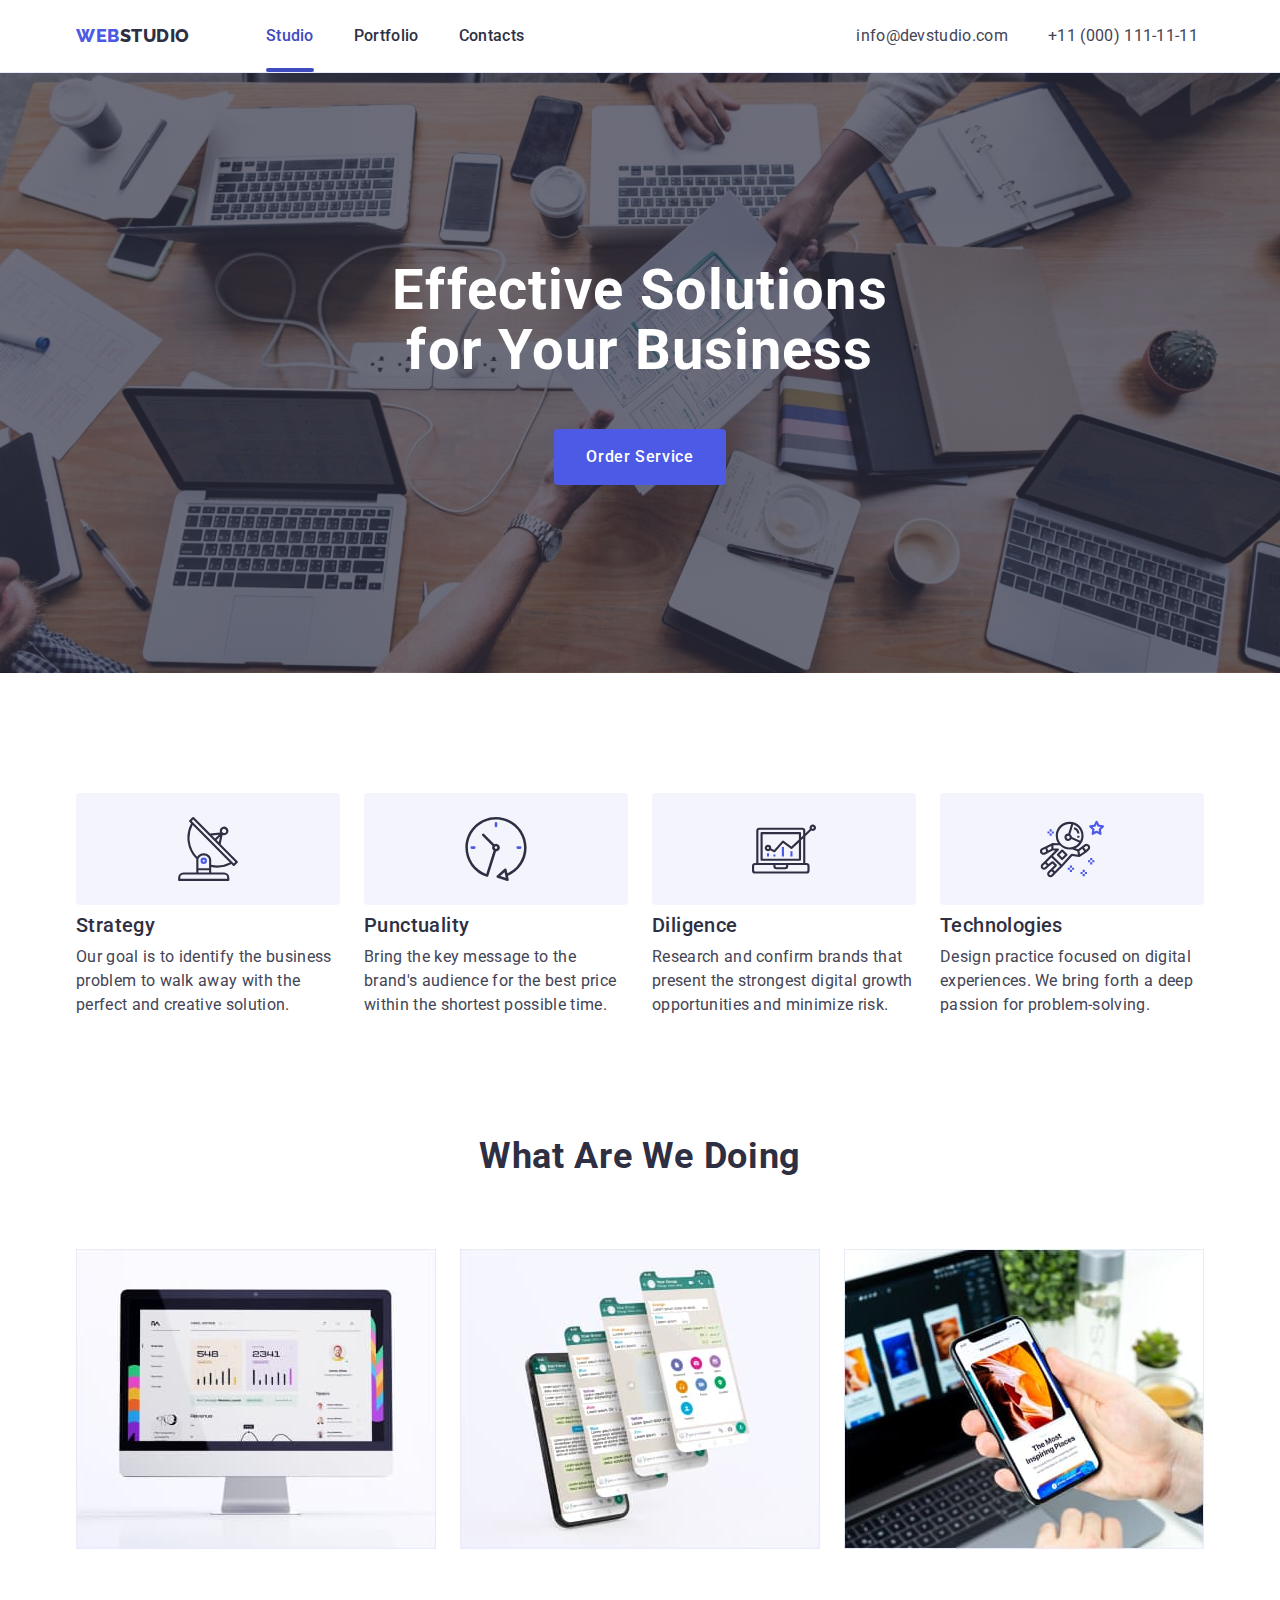
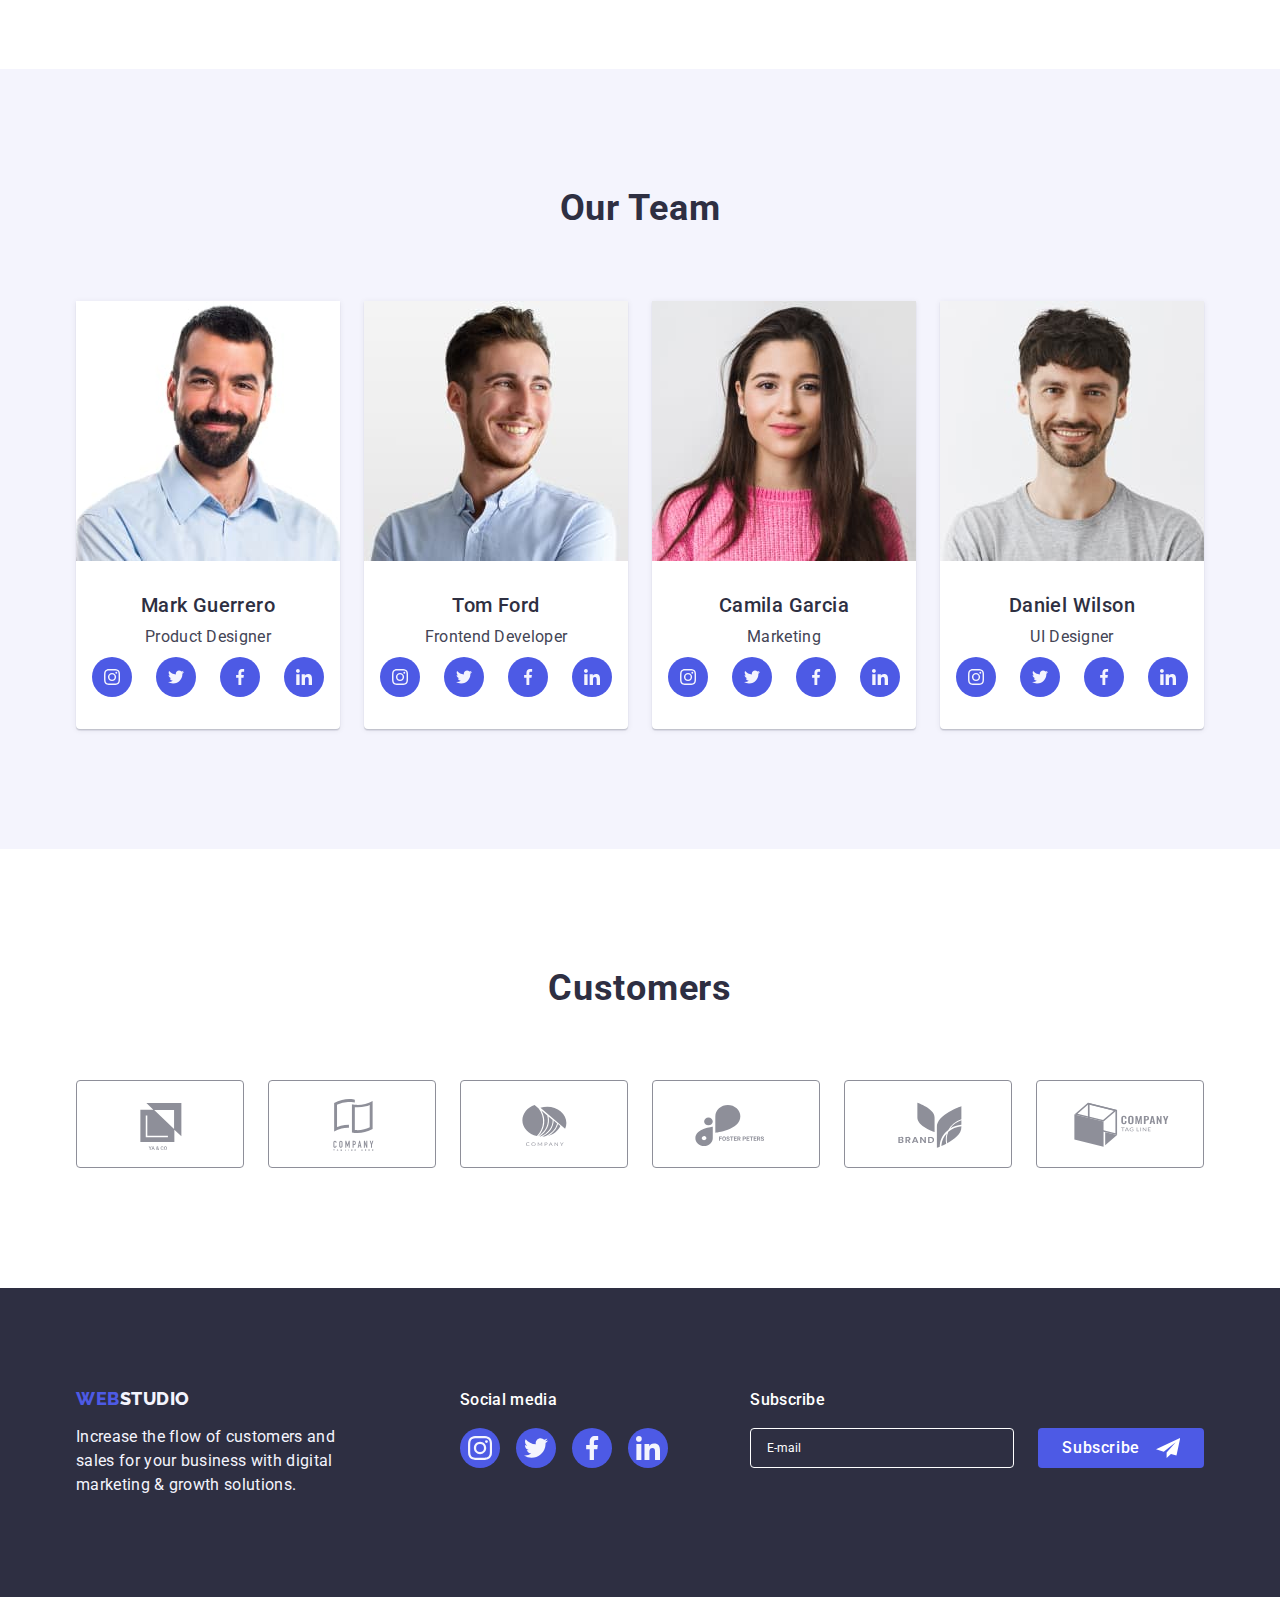
==== commit 97039650: "HW6-10" ====
--- a/index.html
+++ b/index.html
@@ -529,30 +529,25 @@
               </a>
             </li>
           </ul>
-        </div>
-        <div>
-
-        <div class="subscribe-block">
+        </div>          
                     
-            <form class="subscribe-form" name="subscribe-form">
-
+            <div class="subscribe-block">
               <p class="subscribe-title-wrapper">
                 <label class="footer-title" for="subscribe-email" >Subscribe</label>
               </p>
+              <form class="subscribe-form" name="subscribe-form">
               
-              <div class="subscription-form-wrapper">              
-                <input class="subscribe-input" type="email" name="subscribe-email" placeholder="E-mail">
-
-                <button class="general-btn subscribe-btn" type="submit"><span>Subscribe</span>
+                
+                <input class="subscribe-input" type="email" name="subscribe-email" id="subscribe-email" placeholder="E-mail">
+                <button class="general-btn subscribe-btn" type="submit">Subscribe
                   <svg class="subscribe-btn-icon" width="24" height="24">
-                  <use href="./images/icons.svg#icon-icon-send"></use>
-                </svg>
-              </button>
+                    <use href="./images/icons.svg#icon-icon-send"></use>
+                  </svg>
+                </button>
+              
+              </form>
             </div>
-            </form>
-          
-        </div>
-      </div>
+         
     </footer>
     <!-- modal window -->
 
@@ -570,7 +565,7 @@
          <label class="contact-label" for="user-name" >Name</label>
           <div class="input-modal">
             
-            <input class="input-modal-field" type="text" name="user-name" >
+            <input class="input-modal-field" type="text" name="user-name" id="user-name" >
             
             <svg class="input-icon" width="12" height="12">
               <use href="./images/icons.svg#icon-name"></use>
@@ -582,7 +577,7 @@
          <label class="contact-label" for="user-phone" >Phone</label>
           <div class="input-modal">
             
-            <input class="input-modal-field" type="tel" name="user-phone" >
+            <input class="input-modal-field" type="tel" name="user-phone" id="user-phone" >
             
             <svg class="input-icon" width="13" height="13">
               <use href="./images/icons.svg#icon-phone"></use>
@@ -594,7 +589,7 @@
          <label class="contact-label" for="user-email" >Email</label>
           <div class="input-modal">
             
-            <input class="input-modal-field" type="email" name="user-email" >
+            <input class="input-modal-field" type="email" name="user-email" id="user-email" >
             
             <svg class="input-icon" width="15" height="12">
               <use href="./images/icons.svg#icon-mail"></use>
@@ -603,11 +598,11 @@
           </div>
 
           <label class="contact-label" for="comment">Comment</label>
-          <textarea class="comment-window" name="comment"  rows="8" placeholder="Text input"></textarea>
+          <textarea class="comment-window" name="comment" id="comment" rows="8" placeholder="Text input"></textarea>
          
           <span class="modal-privacy-container">
-            <label class="modal-privacy">
-              <input class="modal-privacy-checkbox" type="checkbox">
+            <label class="modal-privacy" for="modal-privacy">
+              <input class="modal-privacy-checkbox" type="checkbox" id="modal-privacy">
               <svg class="modal-privacy-checkbox-icon" width="10" height="8">
                 <use href="./images/icons.svg#icon-checkbox"></use>
               </svg>
--- a/css/styles.css
+++ b/css/styles.css
@@ -451,9 +451,7 @@
 }
 
 .footer-media {
-  width: 208px;
-  display: block;
-  margin-right: 80px;
+
 }
 .footer-title {
   font-weight: 500;
@@ -482,24 +480,23 @@
 }
 
 .subscribe-block {
-  display: block;
-  width: 453px;
-}
-
-.subscribe-form {
+  margin-left: auto;
+  
 }
 
 .subscribe-title-wrapper {
   margin-bottom: 16px;
 }
-.subscription-form-wrapper {
+.subscribe-form {
   position: relative;
   display: flex;
   gap: 24px;
 }
-
 .subscribe-label {
 }
+
+
+
 .subscribe-input {
   width: 264px;
   height: 40px;
@@ -526,12 +523,10 @@
   font-size: 12px;
   line-height: 2;
   color: #ffffff;
-  /* padding-left: 16px; */
+ 
 }
 .subscribe-btn {
   display: flex;
-  flex-direction: row;
-  justify-content: flex-start;
   align-items: center;
   padding: 8px 24px;
   gap: 16px;
@@ -687,12 +682,15 @@
 
 .modal-window {
   width: 408px;
-  min-height: 576px;
+  /* min-height: 576px; */
   position: absolute;
   z-index: 3;
   left: 50%;
   top: 50%;
   transform: translateX(-50%) translateY(-50%) scale(1);
+  
+  padding: 72px 24px 24px 24px;
+  
   background-color: #fcfcfc;
   box-shadow: 0px 1px 1px rgba(0, 0, 0, 0.14), 0px 1px 3px rgba(0, 0, 0, 0.12),
     0px 2px 1px rgba(0, 0, 0, 0.2);
@@ -715,7 +713,7 @@
   height: 24px;
   font-size: 0px;
 
-  display: block;
+  display: flex;
   justify-content: center;
   align-items: center;
 
@@ -739,7 +737,6 @@
 .modal-head {
   display: block;
   text-align: center;
-  margin-top: 72px;
   margin-bottom: 16px;
 
   font-size: 16px;
@@ -748,13 +745,15 @@
 }
 
 .modal-form {
-  display: block;
+  /* display: block;
   margin: 0 auto;
-  width: 360px;
+  width: 360px; */
 }
 .contact-label {
-  font-family: 'Roboto';
-  font-style: normal;
+  /* font-family: 'Roboto';
+  font-style: normal; */
+  display:block;
+
   font-weight: 400;
   font-size: 12px;
   line-height: 1.17;
@@ -837,6 +836,8 @@
 
 .modal-privacy-container {
   position: relative;
+  margin-bottom: 24px;
+  display: block;
 }
 
 .modal-privacy {
@@ -844,7 +845,7 @@
   justify-content: flex-start;
   align-items: center;
   gap: 8px;
-  margin-bottom: 24px;
+ 
 }
 
 .modal-privacy-checkbox {
@@ -865,7 +866,7 @@
 
 .modal-privacy-checkbox-icon {
   position: absolute;
-  left: -357px;
+  left: 3px;
   opacity: 0;
   transition: opacity var(--slow) var(--animation);
 }
@@ -896,5 +897,5 @@
   padding: 16px 32px;
   margin-left: auto;
   margin-right: auto;
-  margin-bottom: 24px;
-}
+  
+}
